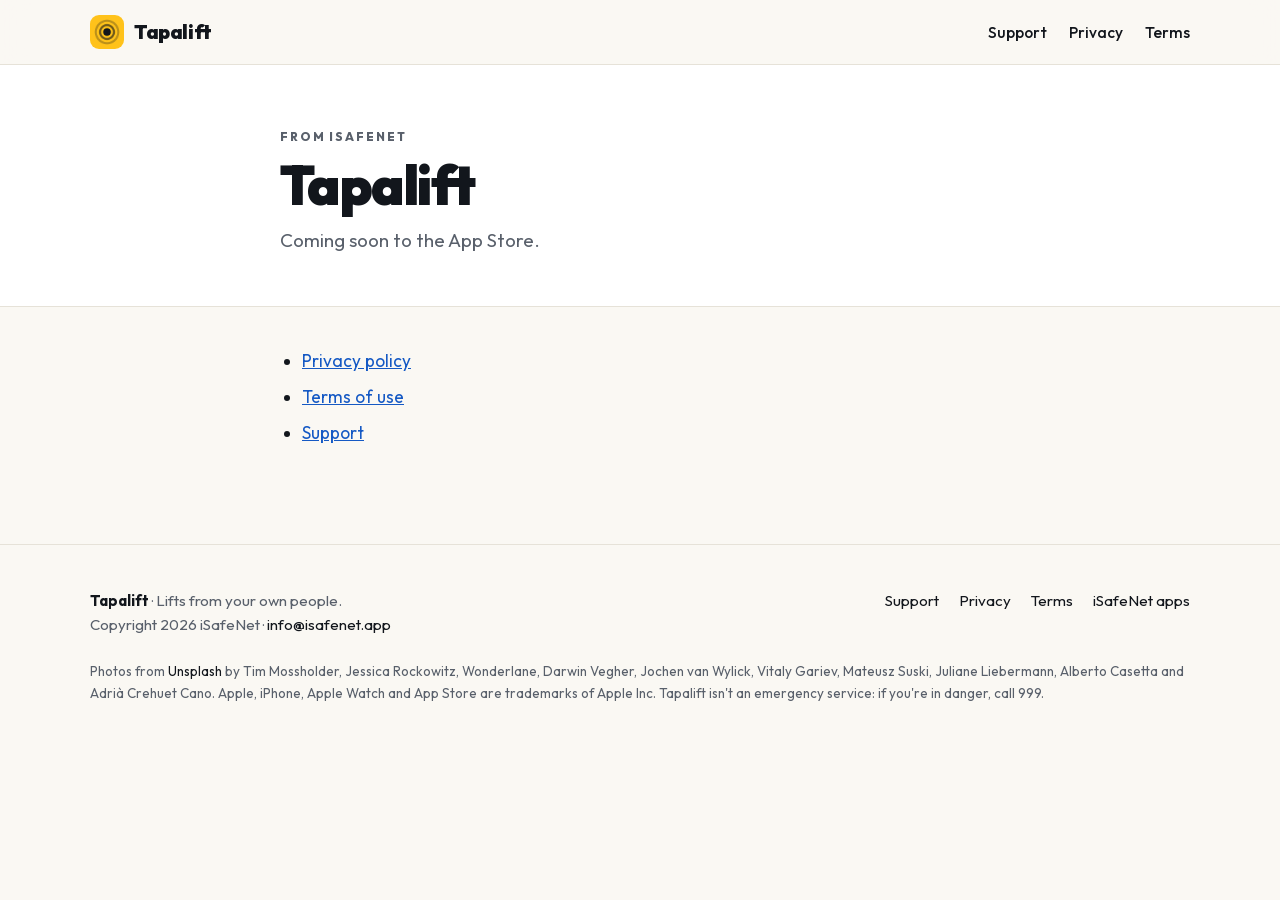
==== index.html @ d4a3f68c "Tapalift privacy policy, terms and support (published ahead of launch for App Review; kept out of se" ====
<!doctype html>
<html lang="en-GB">
<head>
<meta charset="utf-8">
<meta name="viewport" content="width=device-width,initial-scale=1,viewport-fit=cover">
<title>Tapalift</title>
<meta name="description" content="Tapalift, from iSafeNet. Privacy policy, terms and support.">
<meta name="theme-color" content="#FFC21A">
<link rel="canonical" href="https://tapalift.isafenet.app/">
<link rel="icon" type="image/png" href="images/favicon.png">
<link rel="apple-touch-icon" href="images/apple-touch-icon.png">
<meta name="robots" content="noindex,nofollow">
<meta property="og:type" content="website">
<meta property="og:locale" content="en_GB">
<meta property="og:site_name" content="Tapalift">
<meta property="og:title" content="Tapalift">
<meta property="og:description" content="Tapalift, from iSafeNet. Privacy policy, terms and support.">
<meta property="og:url" content="https://tapalift.isafenet.app/">
<meta property="og:image" content="https://tapalift.isafenet.app/images/og.jpg">
<meta property="og:image:width" content="1200">
<meta property="og:image:height" content="630">
<meta name="twitter:card" content="summary_large_image">
<meta name="twitter:title" content="Tapalift">
<meta name="twitter:description" content="Tapalift, from iSafeNet. Privacy policy, terms and support.">
<meta name="twitter:image" content="https://tapalift.isafenet.app/images/og.jpg">
<meta name="apple-itunes-app" content="app-id=6818621890">
<link rel="preload" href="fonts/outfit-latin.woff2" as="font" type="font/woff2" crossorigin>
<link rel="stylesheet" href="styles.css">
<script type="application/ld+json">{"@context": "https://schema.org", "@type": "WebPage", "name": "Tapalift", "url": "https://tapalift.isafenet.app/", "description": "Tapalift, from iSafeNet. Privacy policy, terms and support.", "inLanguage": "en-GB", "isPartOf": {"@type": "WebSite", "name": "Tapalift", "url": "https://tapalift.isafenet.app/"}, "publisher": {"@type": "Organization", "@id": "https://isafenet.app/#organization", "name": "iSafeNet", "url": "https://isafenet.app/"}}</script>
</head>
<body>
<a class="skip" href="#main">Skip to the content</a>
<header class="top"><div class="wrap">
<a class="brand" href="./"><img src="images/icon-192.png" alt="" width="34" height="34">Tapalift</a>
<nav aria-label="Main"><a href="support.html">Support</a><a href="privacy.html">Privacy</a><a href="terms.html">Terms</a></nav>
</div></header>
<main id="main">
<div class="doc-head"><div class="narrow"><span class="label">From iSafeNet</span><h1>Tapalift</h1><p class="lede">Coming soon to the App Store.</p></div></div>
<div class="doc"><div class="narrow"><ul><li><a href="privacy.html">Privacy policy</a></li><li><a href="terms.html">Terms of use</a></li><li><a href="support.html">Support</a></li></ul></div></div>
</main>
<footer><div class="wrap">
<div><strong style="color:var(--text)">Tapalift</strong> · Lifts from your own people.<br>Copyright 2026 iSafeNet · <a href="mailto:info@isafenet.app">info@isafenet.app</a></div>
<nav aria-label="Footer">

<a href="support.html">Support</a><a href="privacy.html">Privacy</a><a href="terms.html">Terms</a><a href="https://isafenet.app/">iSafeNet apps</a>
</nav>
<p class="photos-credit">Photos from <a href="https://unsplash.com/">Unsplash</a> by Tim Mossholder, Jessica Rockowitz, Wonderlane, Darwin Vegher, Jochen van Wylick, Vitaly Gariev, Mateusz Suski, Juliane Liebermann, Alberto Casetta and Adrià Crehuet Cano. Apple, iPhone, Apple Watch and App Store are trademarks of Apple Inc. Tapalift isn't an emergency service: if you're in danger, call 999.</p>
</div></footer>
</body>
</html>
---- styles.css ----
/* Tapalift: lift yellow, night ink, route blue; Outfit. The big yellow button is the brand: circles everywhere. */
@font-face{font-family:"Outfit";font-style:normal;font-weight:400 900;font-display:swap;src:url(fonts/outfit-latin-ext.woff2) format("woff2");unicode-range:U+0100-02BA,U+02BD-02C5,U+02C7-02CC,U+02CE-02D7,U+02DD-02FF,U+0304,U+0308,U+0329,U+1D00-1DBF,U+1E00-1E9F,U+1EF2-1EFF,U+2020,U+20A0-20AB,U+20AD-20C4,U+2113,U+2C60-2C7F,U+A720-A7FF}
@font-face{font-family:"Outfit";font-style:normal;font-weight:400 900;font-display:swap;src:url(fonts/outfit-latin.woff2) format("woff2");unicode-range:U+0000-00FF,U+0131,U+0152-0153,U+02BB-02BC,U+02C6,U+02DA,U+02DC,U+0304,U+0308,U+0329,U+2000-206F,U+20AC,U+2122,U+2191,U+2193,U+2212,U+2215,U+FEFF,U+FFFD}

:root{
  --yellow:#FFC21A; --yellow-soft:#FFF1C7; --ink:#12161C; --on-yellow:#12161C;
  --ground:#FAF8F3; --card:#FFFFFF; --text:#12161C; --soft:#59606B; --line:#E6E2D8;
  --blue:#1F6FEB; --blue-ink:#1559C4; --green:#178A4C; --red:#D93A2B; --night:#12161C; --on-night:#F4F1E8;
  --font:"Outfit","Helvetica Neue",Arial,system-ui,sans-serif;
  --wrap:1140px; --radius:24px;
  color-scheme:light;
}
@media (prefers-color-scheme:dark){:root:not([data-theme="light"]){
  --yellow-soft:#3A2F10; --ground:#0D1014; --card:#171B21; --text:#F1EEE6; --soft:#A3A9B3; --line:#262B33;
  --blue:#5B9BFF; --blue-ink:#8AB8FF; --green:#4CC784; --red:#FF6B5C; --night:#06080B; color-scheme:dark}}
:root[data-theme="dark"]{
  --yellow-soft:#3A2F10; --ground:#0D1014; --card:#171B21; --text:#F1EEE6; --soft:#A3A9B3; --line:#262B33;
  --blue:#5B9BFF; --blue-ink:#8AB8FF; --green:#4CC784; --red:#FF6B5C; --night:#06080B; color-scheme:dark}

*{box-sizing:border-box}
html,body{margin:0}
html{scroll-behavior:smooth;-webkit-text-size-adjust:100%}
body{background:var(--ground);color:var(--text);font:400 1.08rem/1.6 var(--font);-webkit-font-smoothing:antialiased;overflow-x:hidden}
img{display:block;max-width:100%;height:auto}
a{color:var(--blue-ink)}
p{margin:0 0 1em}
h1,h2,h3{margin:0;font-family:var(--font);line-height:1.04;text-wrap:balance}
h1{font-weight:900;font-size:clamp(2.6rem,7vw,5.2rem);letter-spacing:-.035em}
h2{font-weight:850;font-size:clamp(1.9rem,4.4vw,3.1rem);letter-spacing:-.03em}
h3{font-weight:750;font-size:1.3rem;letter-spacing:-.01em}
:focus-visible{outline:3px solid var(--blue);outline-offset:3px;border-radius:8px}
.wrap{max-width:var(--wrap);margin-inline:auto;padding-inline:20px}
.narrow{max-width:760px;margin-inline:auto;padding-inline:20px}
.label{display:inline-block;font:800 .74rem/1 var(--font);letter-spacing:.16em;text-transform:uppercase;color:var(--soft);margin-bottom:14px}
.lede{color:var(--soft);font-size:1.18rem;max-width:58ch}
section{padding-block:clamp(56px,9vw,112px)}
.vh{position:absolute;width:1px;height:1px;overflow:hidden;clip:rect(0 0 0 0);white-space:nowrap}
.skip{position:absolute;left:12px;top:-60px;background:var(--yellow);color:var(--on-yellow);padding:10px 14px;border-radius:12px;font-weight:700;z-index:10}
.skip:focus{top:12px}

/* Top bar */
.top{position:sticky;top:0;z-index:5;background:color-mix(in srgb,var(--ground) 88%,transparent);backdrop-filter:saturate(1.4) blur(14px);-webkit-backdrop-filter:saturate(1.4) blur(14px);border-bottom:1px solid var(--line)}
.top .wrap{display:flex;align-items:center;gap:18px;min-height:64px}
.brand{display:flex;gap:10px;align-items:center;color:var(--text);text-decoration:none;font-weight:850;font-size:1.25rem;letter-spacing:-.02em}
.brand img{width:34px;height:34px;border-radius:9px}
.top nav{margin-left:auto;display:flex;gap:22px;align-items:center}
.top nav a{color:var(--text);text-decoration:none;font-size:.97rem;font-weight:500}
.top nav a:hover{text-decoration:underline;text-underline-offset:4px}
.top nav a[aria-current="page"]{font-weight:800}
@media (max-width:820px){.top nav .wide{display:none}}
@media (max-width:420px){.top nav{gap:14px}.top nav a{font-size:.92rem}}

/* Buttons */
.btn{display:inline-flex;align-items:center;justify-content:center;gap:10px;min-height:52px;padding:0 24px;border-radius:999px;font:800 1.05rem var(--font);text-decoration:none;border:0;cursor:pointer}
.btn-yellow{background:var(--yellow);color:var(--on-yellow)}
.btn-ink{background:var(--text);color:var(--ground)}
.btn-line{background:transparent;color:var(--text);box-shadow:inset 0 0 0 2px var(--line)}
.store{display:inline-flex;align-items:center;gap:10px;background:#000;color:#fff;text-decoration:none;border-radius:14px;padding:10px 18px 10px 14px;border:1px solid rgba(255,255,255,.25)}
.store svg{width:24px;height:24px;fill:#fff}
.store small{display:block;font-size:.68rem;line-height:1;opacity:.85}
.store b{display:block;font-size:1.12rem;line-height:1.15;font-weight:700}

/* Hero: the photo, and the big yellow button over it */
.hero{position:relative;padding:0;background:var(--night);color:var(--on-night);overflow:hidden}
.hero-photo{position:absolute;inset:0}
.hero-photo img{width:100%;height:100%;object-fit:cover;object-position:60% 35%}
.hero-photo::after{content:"";position:absolute;inset:0;background:linear-gradient(90deg,rgba(10,12,16,.9) 0%,rgba(10,12,16,.72) 42%,rgba(10,12,16,.1) 75%),linear-gradient(0deg,rgba(10,12,16,.6),transparent 40%)}
.hero .wrap{position:relative;display:grid;grid-template-columns:1.2fr .8fr;gap:40px;align-items:center;min-height:min(86vh,760px);padding-block:72px 64px}
.hero h1 .y{color:var(--yellow)}
.hero .lede{color:rgba(244,241,232,.86);margin-top:20px}
.hero .actions{display:flex;flex-wrap:wrap;gap:14px;margin-top:30px;align-items:center}
.hero .note{margin-top:16px;font-size:.92rem;color:rgba(244,241,232,.7)}
.tap{justify-self:center;position:relative;width:min(300px,62vw);aspect-ratio:1;border-radius:50%;background:var(--yellow);color:var(--on-yellow);display:grid;place-items:center;text-align:center;font-weight:900;font-size:clamp(1.9rem,4vw,2.6rem);line-height:1;letter-spacing:-.03em;box-shadow:0 0 0 22px rgba(255,194,26,.22),0 0 0 44px rgba(255,194,26,.1),0 30px 80px rgba(0,0,0,.4)}
.tap::after{content:"";position:absolute;inset:-22px;border-radius:50%;border:3px solid rgba(255,194,26,.6);animation:ring 2.6s ease-out infinite}
@keyframes ring{from{transform:scale(.9);opacity:1}to{transform:scale(1.35);opacity:0}}
@media (prefers-reduced-motion:reduce){.tap::after{animation:none}}
.credit{position:absolute;right:12px;bottom:10px;font-size:.74rem;color:rgba(255,255,255,.8);text-shadow:0 1px 3px rgba(0,0,0,.6);z-index:2}
.credit a{color:inherit}
@media (max-width:860px){
  .hero .wrap{grid-template-columns:1fr;min-height:0;padding-block:56px 80px;gap:48px}
  .hero-photo::after{background:linear-gradient(0deg,rgba(10,12,16,.92) 30%,rgba(10,12,16,.55) 100%)}
  .tap{width:min(220px,56vw)}
}

/* Strip of three */
.strip{display:grid;grid-template-columns:repeat(3,1fr);gap:18px;margin-top:40px}
.strip .card{background:var(--card);border:1px solid var(--line);border-radius:var(--radius);padding:24px}
.strip .num{width:40px;height:40px;border-radius:50%;background:var(--yellow);color:var(--on-yellow);display:grid;place-items:center;font-weight:900;margin-bottom:14px}
.strip h3{margin-bottom:8px}
.strip p{color:var(--soft);margin:0}
@media (max-width:760px){.strip{grid-template-columns:1fr}}

/* Feature rows: words beside a phone */
.feature{display:grid;grid-template-columns:1fr 340px;gap:clamp(32px,6vw,80px);align-items:center}
.feature.flip{grid-template-columns:340px 1fr}
.feature.flip .phone{order:-1}
.feature + .feature{margin-top:clamp(64px,10vw,120px)}
.feature h2{margin-bottom:18px}
.feature ul{padding:0;margin:20px 0 0;list-style:none}
.feature li{position:relative;padding-left:30px;margin-bottom:10px}
.feature li::before{content:"";position:absolute;left:4px;top:.5em;width:12px;height:12px;border-radius:50%;background:var(--yellow);box-shadow:0 0 0 4px var(--yellow-soft)}
.phone{justify-self:center;width:100%;max-width:330px;border-radius:44px;padding:10px;background:#0b0d10;box-shadow:0 30px 70px rgba(18,22,28,.22),0 0 0 1px rgba(255,255,255,.06) inset}
.phone img{border-radius:35px;width:100%}
.phone figcaption{color:var(--soft);font-size:.86rem;text-align:center;margin-top:14px;padding-inline:8px}
.tag{display:inline-flex;align-items:center;gap:6px;font-weight:800;font-size:.8rem;border-radius:999px;padding:5px 12px;background:var(--yellow-soft);color:var(--text);margin-bottom:16px}
@media (max-width:820px){.feature,.feature.flip{grid-template-columns:1fr}.feature.flip .phone{order:0}.phone{max-width:290px}}

/* Night band */
.band{background:var(--night);color:var(--on-night)}
.band .lede{color:rgba(244,241,232,.78)}
.band a{color:var(--yellow)}
.grid3{display:grid;grid-template-columns:repeat(3,1fr);gap:28px;margin-top:40px}
.grid3 h3{margin-bottom:8px;color:var(--yellow)}
.grid3 p{color:rgba(244,241,232,.8);margin:0}
@media (max-width:760px){.grid3{grid-template-columns:1fr}}

/* Photo cards */
.photos{display:grid;grid-template-columns:repeat(4,1fr);gap:16px;margin-top:40px}
.photo-card{position:relative;border-radius:var(--radius);overflow:hidden;aspect-ratio:3/4;color:#fff;text-decoration:none;background:#222}
.photo-card img{width:100%;height:100%;object-fit:cover;transition:transform .5s}
.photo-card:hover img{transform:scale(1.04)}
.photo-card::after{content:"";position:absolute;inset:0;background:linear-gradient(0deg,rgba(0,0,0,.78),transparent 58%)}
.photo-card div{position:absolute;left:18px;right:18px;bottom:16px;z-index:1}
.photo-card h3{font-size:1.25rem}
.photo-card p{font-size:.92rem;margin:4px 0 0;opacity:.88}
.photo-card small{position:absolute;top:10px;right:12px;z-index:1;font-size:.7rem;opacity:.85;text-shadow:0 1px 2px rgba(0,0,0,.6)}
@media (max-width:900px){.photos{grid-template-columns:repeat(2,1fr)}}
@media (max-width:480px){.photos{grid-template-columns:1fr}.photo-card{aspect-ratio:4/3}}

/* Prices */
.prices{display:grid;grid-template-columns:1fr 1fr;gap:20px;margin-top:40px}
.price{background:var(--card);border:1px solid var(--line);border-radius:var(--radius);padding:30px}
.price.plus{border:2px solid var(--yellow);box-shadow:0 0 0 6px var(--yellow-soft)}
.price h3{font-size:1.6rem}
.price .amount{font-weight:900;font-size:2.4rem;letter-spacing:-.03em;margin:10px 0 2px}
.price .amount small{font-size:1rem;font-weight:600;color:var(--soft);letter-spacing:0}
.price ul{padding-left:20px;margin:18px 0 0}
.price li{margin-bottom:6px}
.price .sub{color:var(--soft);font-size:.95rem}
@media (max-width:760px){.prices{grid-template-columns:1fr}}

/* FAQ */
.faq details{background:var(--card);border:1px solid var(--line);border-radius:18px;padding:0 22px;margin-bottom:12px}
.faq summary{cursor:pointer;font-weight:750;font-size:1.1rem;padding:18px 0;list-style:none;display:flex;justify-content:space-between;gap:16px}
.faq summary::-webkit-details-marker{display:none}
.faq summary::after{content:"+";font-weight:400;font-size:1.5rem;line-height:1;color:var(--soft)}
.faq details[open] summary::after{content:"−"}
.faq details p{color:var(--soft)}

/* Heritage */
.heritage{display:grid;grid-template-columns:auto 1fr;gap:28px;align-items:center;background:var(--yellow);color:var(--on-yellow);border-radius:32px;padding:clamp(28px,5vw,52px)}
.heritage .year{font-weight:900;font-size:clamp(3.5rem,9vw,6rem);letter-spacing:-.05em;line-height:.9}
.heritage p{margin:10px 0 0;max-width:60ch}
.heritage a{color:var(--on-yellow);font-weight:700}
@media (max-width:640px){.heritage{grid-template-columns:1fr}}

/* Call to action */
.cta{text-align:center}
.cta .lede{margin:16px auto 28px}

/* Document pages: privacy, terms, support, guide */
.doc-head{padding-block:56px 32px;border-bottom:1px solid var(--line);background:var(--card)}
.doc-head h1{font-size:clamp(2.2rem,5vw,3.4rem)}
.doc-head .lede{margin-top:12px}
.doc{padding-block:40px 80px}
.doc h2{font-size:clamp(1.5rem,3vw,2rem);margin:48px 0 14px;scroll-margin-top:84px}
.doc h3{margin:28px 0 8px}
.doc ul,.doc ol{padding-left:22px;margin:0 0 1em}
.doc li{margin-bottom:8px}
.doc .short{background:var(--yellow-soft);border-radius:20px;padding:22px 24px;margin-bottom:8px}
.doc .short p:last-child{margin:0}
.doc .toc{background:var(--card);border:1px solid var(--line);border-radius:20px;padding:18px 24px;margin:24px 0}
.doc .toc ol{margin:8px 0 0;columns:2;column-gap:32px}
@media (max-width:600px){.doc .toc ol{columns:1}}
.doc table{width:100%;border-collapse:collapse;margin:8px 0 18px;font-size:.98rem}
.doc th,.doc td{text-align:left;padding:10px 12px;border-bottom:1px solid var(--line);vertical-align:top}
.doc th{font-weight:750}
.doc .table{overflow-x:auto}
.doc .tip{border-left:4px solid var(--yellow);padding:4px 0 4px 18px;margin:18px 0;color:var(--soft)}
.doc .warn{border-left:4px solid var(--red);padding:4px 0 4px 18px;margin:18px 0}
.doc .sources{font-size:.92rem;color:var(--soft)}
.updated{color:var(--soft);font-size:.95rem;margin-top:10px}

/* Guide */
.topic{margin-top:56px;scroll-margin-top:84px}
.topic-photo{position:relative;border-radius:var(--radius);overflow:hidden;aspect-ratio:16/7;background:#222;margin-bottom:24px}
.topic-photo img{width:100%;height:100%;object-fit:cover}
.topic-photo::after{content:"";position:absolute;inset:0;background:linear-gradient(0deg,rgba(0,0,0,.72),transparent 60%)}
.topic-photo div{position:absolute;left:24px;bottom:20px;right:24px;color:#fff;z-index:1}
.topic-photo h2{margin:0;color:#fff}
.topic-photo p{margin:4px 0 0;opacity:.9}
.topic-photo small{position:absolute;top:10px;right:12px;z-index:1;color:#fff;font-size:.72rem;opacity:.85}
.topic .shot{float:right;width:220px;margin:0 0 18px 28px}
.topic .shot.phone{padding:7px;border-radius:32px}
.topic .shot.phone img{border-radius:26px}
.topic::after{content:"";display:block;clear:both}
@media (max-width:640px){.topic .shot{float:none;margin:0 auto 22px;width:220px}}
.chips{display:flex;flex-wrap:wrap;gap:8px;margin:20px 0 0}
.chips a{padding:8px 14px;border-radius:999px;background:var(--card);border:1px solid var(--line);color:var(--text);text-decoration:none;font-weight:600;font-size:.94rem}

/* Footer */
footer{border-top:1px solid var(--line);padding-block:44px;color:var(--soft);font-size:.95rem}
footer .wrap{display:grid;grid-template-columns:1fr auto;gap:24px}
footer nav{display:flex;flex-wrap:wrap;gap:8px 20px}
footer a{color:var(--text);text-decoration:none}
footer a:hover{text-decoration:underline}
footer .photos-credit{grid-column:1/-1;font-size:.84rem}
@media (max-width:640px){footer .wrap{grid-template-columns:1fr}}
/* On wide screens the photo's people sit where the button would be: the button is for phones. */
@media (min-width:861px){.hero .tap{display:none}.hero .wrap{grid-template-columns:minmax(0,640px)}}
.band a.photo-card,.photo-card{color:#fff}
/* Apple's App Store badge: as supplied, 48 px high, a quarter of its height clear round it. */
.badge{display:inline-block;padding:12px 0}
.badge img{height:48px;width:auto}
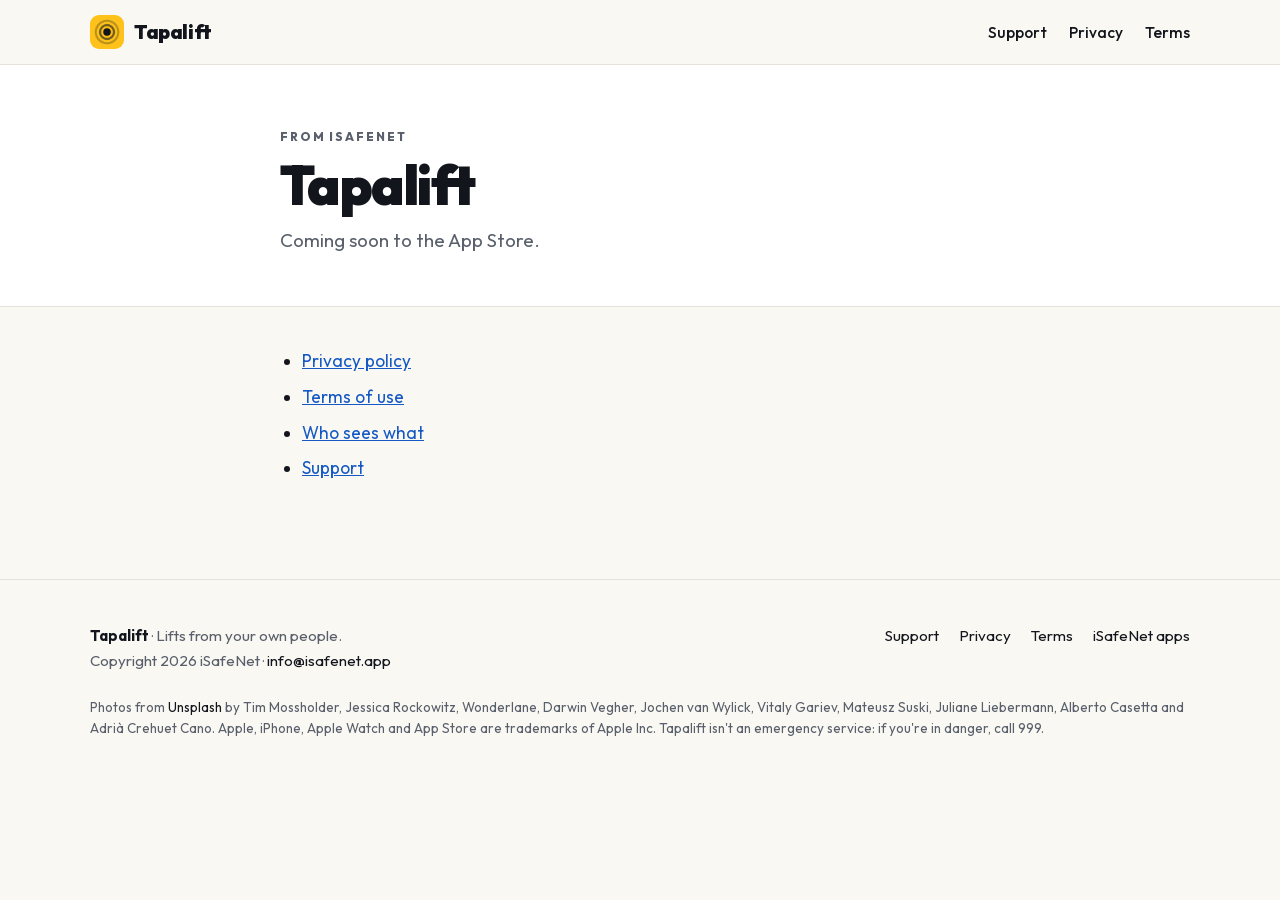
==== commit d97ba2ff: "Terms, privacy policy and Who sees what, 17 October 2026 (built --lite from the launch branch) Terms" ====
--- a/index.html
+++ b/index.html
@@ -36,7 +36,7 @@
 </div></header>
 <main id="main">
 <div class="doc-head"><div class="narrow"><span class="label">From iSafeNet</span><h1>Tapalift</h1><p class="lede">Coming soon to the App Store.</p></div></div>
-<div class="doc"><div class="narrow"><ul><li><a href="privacy.html">Privacy policy</a></li><li><a href="terms.html">Terms of use</a></li><li><a href="support.html">Support</a></li></ul></div></div>
+<div class="doc"><div class="narrow"><ul><li><a href="privacy.html">Privacy policy</a></li><li><a href="terms.html">Terms of use</a></li><li><a href="who-sees-what.html">Who sees what</a></li><li><a href="support.html">Support</a></li></ul></div></div>
 </main>
 <footer><div class="wrap">
 <div><strong style="color:var(--text)">Tapalift</strong> · Lifts from your own people.<br>Copyright 2026 iSafeNet · <a href="mailto:info@isafenet.app">info@isafenet.app</a></div>
